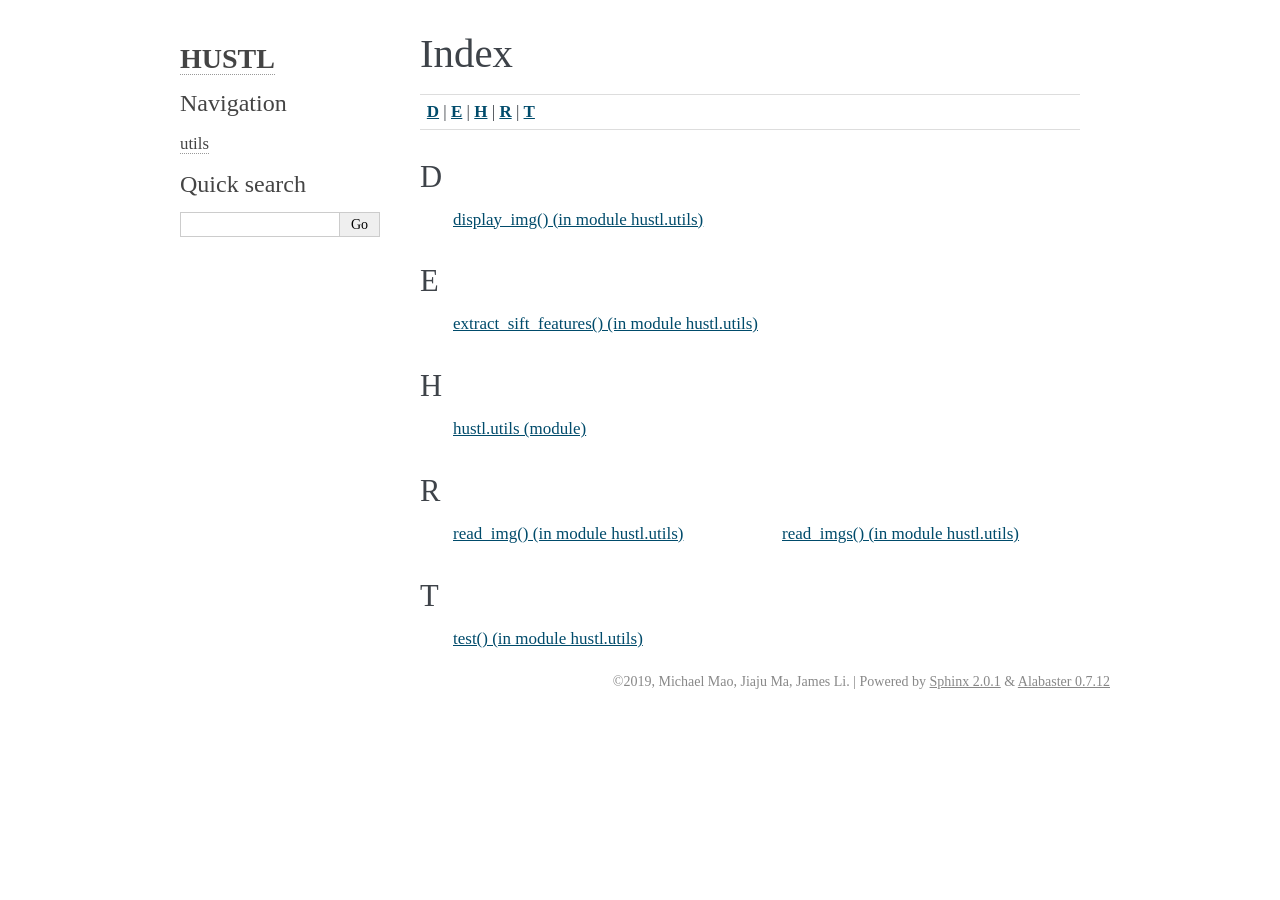
==== docs/genindex.html @ 1e319777 "adds doc support" ====
<!DOCTYPE html>

<html xmlns="http://www.w3.org/1999/xhtml">
  <head>
    <meta charset="utf-8" />
    <title>Index &#8212; HUSTL 0.1 documentation</title>
    <link rel="stylesheet" href="_static/alabaster.css" type="text/css" />
    <link rel="stylesheet" href="_static/pygments.css" type="text/css" />
    <script type="text/javascript" id="documentation_options" data-url_root="./" src="_static/documentation_options.js"></script>
    <script type="text/javascript" src="_static/jquery.js"></script>
    <script type="text/javascript" src="_static/underscore.js"></script>
    <script type="text/javascript" src="_static/doctools.js"></script>
    <script type="text/javascript" src="_static/language_data.js"></script>
    <link rel="index" title="Index" href="#" />
    <link rel="search" title="Search" href="search.html" />
   
  <link rel="stylesheet" href="_static/custom.css" type="text/css" />
  
  
  <meta name="viewport" content="width=device-width, initial-scale=0.9, maximum-scale=0.9" />

  </head><body>
  

    <div class="document">
      <div class="documentwrapper">
        <div class="bodywrapper">
          

          <div class="body" role="main">
            

<h1 id="index">Index</h1>

<div class="genindex-jumpbox">
 <a href="#D"><strong>D</strong></a>
 | <a href="#E"><strong>E</strong></a>
 | <a href="#H"><strong>H</strong></a>
 | <a href="#R"><strong>R</strong></a>
 | <a href="#T"><strong>T</strong></a>
 
</div>
<h2 id="D">D</h2>
<table style="width: 100%" class="indextable genindextable"><tr>
  <td style="width: 33%; vertical-align: top;"><ul>
      <li><a href="utils.html#hustl.utils.display_img">display_img() (in module hustl.utils)</a>
</li>
  </ul></td>
</tr></table>

<h2 id="E">E</h2>
<table style="width: 100%" class="indextable genindextable"><tr>
  <td style="width: 33%; vertical-align: top;"><ul>
      <li><a href="utils.html#hustl.utils.extract_sift_features">extract_sift_features() (in module hustl.utils)</a>
</li>
  </ul></td>
</tr></table>

<h2 id="H">H</h2>
<table style="width: 100%" class="indextable genindextable"><tr>
  <td style="width: 33%; vertical-align: top;"><ul>
      <li><a href="utils.html#module-hustl.utils">hustl.utils (module)</a>
</li>
  </ul></td>
</tr></table>

<h2 id="R">R</h2>
<table style="width: 100%" class="indextable genindextable"><tr>
  <td style="width: 33%; vertical-align: top;"><ul>
      <li><a href="utils.html#hustl.utils.read_img">read_img() (in module hustl.utils)</a>
</li>
  </ul></td>
  <td style="width: 33%; vertical-align: top;"><ul>
      <li><a href="utils.html#hustl.utils.read_imgs">read_imgs() (in module hustl.utils)</a>
</li>
  </ul></td>
</tr></table>

<h2 id="T">T</h2>
<table style="width: 100%" class="indextable genindextable"><tr>
  <td style="width: 33%; vertical-align: top;"><ul>
      <li><a href="utils.html#hustl.utils.test">test() (in module hustl.utils)</a>
</li>
  </ul></td>
</tr></table>



          </div>
          
        </div>
      </div>
      <div class="sphinxsidebar" role="navigation" aria-label="main navigation">
        <div class="sphinxsidebarwrapper">
<h1 class="logo"><a href="index.html">HUSTL</a></h1>








<h3>Navigation</h3>
<ul>
<li class="toctree-l1"><a class="reference internal" href="utils.html">utils</a></li>
</ul>

<div class="relations">
<h3>Related Topics</h3>
<ul>
  <li><a href="index.html">Documentation overview</a><ul>
  </ul></li>
</ul>
</div>
<div id="searchbox" style="display: none" role="search">
  <h3>Quick search</h3>
    <div class="searchformwrapper">
    <form class="search" action="search.html" method="get">
      <input type="text" name="q" />
      <input type="submit" value="Go" />
    </form>
    </div>
</div>
<script type="text/javascript">$('#searchbox').show(0);</script>








        </div>
      </div>
      <div class="clearer"></div>
    </div>
    <div class="footer">
      &copy;2019, Michael Mao, Jiaju Ma, James Li.
      
      |
      Powered by <a href="http://sphinx-doc.org/">Sphinx 2.0.1</a>
      &amp; <a href="https://github.com/bitprophet/alabaster">Alabaster 0.7.12</a>
      
    </div>

    

    
  </body>
</html>
---- docs/_static/alabaster.css ----
@import url("basic.css");

/* -- page layout ----------------------------------------------------------- */

body {
    font-family: Georgia, serif;
    font-size: 17px;
    background-color: #fff;
    color: #000;
    margin: 0;
    padding: 0;
}


div.document {
    width: 940px;
    margin: 30px auto 0 auto;
}

div.documentwrapper {
    float: left;
    width: 100%;
}

div.bodywrapper {
    margin: 0 0 0 220px;
}

div.sphinxsidebar {
    width: 220px;
    font-size: 14px;
    line-height: 1.5;
}

hr {
    border: 1px solid #B1B4B6;
}

div.body {
    background-color: #fff;
    color: #3E4349;
    padding: 0 30px 0 30px;
}

div.body > .section {
    text-align: left;
}

div.footer {
    width: 940px;
    margin: 20px auto 30px auto;
    font-size: 14px;
    color: #888;
    text-align: right;
}

div.footer a {
    color: #888;
}

p.caption {
    font-family: inherit;
    font-size: inherit;
}


div.relations {
    display: none;
}


div.sphinxsidebar a {
    color: #444;
    text-decoration: none;
    border-bottom: 1px dotted #999;
}

div.sphinxsidebar a:hover {
    border-bottom: 1px solid #999;
}

div.sphinxsidebarwrapper {
    padding: 18px 10px;
}

div.sphinxsidebarwrapper p.logo {
    padding: 0;
    margin: -10px 0 0 0px;
    text-align: center;
}

div.sphinxsidebarwrapper h1.logo {
    margin-top: -10px;
    text-align: center;
    margin-bottom: 5px;
    text-align: left;
}

div.sphinxsidebarwrapper h1.logo-name {
    margin-top: 0px;
}

div.sphinxsidebarwrapper p.blurb {
    margin-top: 0;
    font-style: normal;
}

div.sphinxsidebar h3,
div.sphinxsidebar h4 {
    font-family: Georgia, serif;
    color: #444;
    font-size: 24px;
    font-weight: normal;
    margin: 0 0 5px 0;
    padding: 0;
}

div.sphinxsidebar h4 {
    font-size: 20px;
}

div.sphinxsidebar h3 a {
    color: #444;
}

div.sphinxsidebar p.logo a,
div.sphinxsidebar h3 a,
div.sphinxsidebar p.logo a:hover,
div.sphinxsidebar h3 a:hover {
    border: none;
}

div.sphinxsidebar p {
    color: #555;
    margin: 10px 0;
}

div.sphinxsidebar ul {
    margin: 10px 0;
    padding: 0;
    color: #000;
}

div.sphinxsidebar ul li.toctree-l1 > a {
    font-size: 120%;
}

div.sphinxsidebar ul li.toctree-l2 > a {
    font-size: 110%;
}

div.sphinxsidebar input {
    border: 1px solid #CCC;
    font-family: Georgia, serif;
    font-size: 1em;
}

div.sphinxsidebar hr {
    border: none;
    height: 1px;
    color: #AAA;
    background: #AAA;

    text-align: left;
    margin-left: 0;
    width: 50%;
}

div.sphinxsidebar .badge {
    border-bottom: none;
}

div.sphinxsidebar .badge:hover {
    border-bottom: none;
}

/* To address an issue with donation coming after search */
div.sphinxsidebar h3.donation {
    margin-top: 10px;
}

/* -- body styles ----------------------------------------------------------- */

a {
    color: #004B6B;
    text-decoration: underline;
}

a:hover {
    color: #6D4100;
    text-decoration: underline;
}

div.body h1,
div.body h2,
div.body h3,
div.body h4,
div.body h5,
div.body h6 {
    font-family: Georgia, serif;
    font-weight: normal;
    margin: 30px 0px 10px 0px;
    padding: 0;
}

div.body h1 { margin-top: 0; padding-top: 0; font-size: 240%; }
div.body h2 { font-size: 180%; }
div.body h3 { font-size: 150%; }
div.body h4 { font-size: 130%; }
div.body h5 { font-size: 100%; }
div.body h6 { font-size: 100%; }

a.headerlink {
    color: #DDD;
    padding: 0 4px;
    text-decoration: none;
}

a.headerlink:hover {
    color: #444;
    background: #EAEAEA;
}

div.body p, div.body dd, div.body li {
    line-height: 1.4em;
}

div.admonition {
    margin: 20px 0px;
    padding: 10px 30px;
    background-color: #EEE;
    border: 1px solid #CCC;
}

div.admonition tt.xref, div.admonition code.xref, div.admonition a tt {
    background-color: #FBFBFB;
    border-bottom: 1px solid #fafafa;
}

div.admonition p.admonition-title {
    font-family: Georgia, serif;
    font-weight: normal;
    font-size: 24px;
    margin: 0 0 10px 0;
    padding: 0;
    line-height: 1;
}

div.admonition p.last {
    margin-bottom: 0;
}

div.highlight {
    background-color: #fff;
}

dt:target, .highlight {
    background: #FAF3E8;
}

div.warning {
    background-color: #FCC;
    border: 1px solid #FAA;
}

div.danger {
    background-color: #FCC;
    border: 1px solid #FAA;
    -moz-box-shadow: 2px 2px 4px #D52C2C;
    -webkit-box-shadow: 2px 2px 4px #D52C2C;
    box-shadow: 2px 2px 4px #D52C2C;
}

div.error {
    background-color: #FCC;
    border: 1px solid #FAA;
    -moz-box-shadow: 2px 2px 4px #D52C2C;
    -webkit-box-shadow: 2px 2px 4px #D52C2C;
    box-shadow: 2px 2px 4px #D52C2C;
}

div.caution {
    background-color: #FCC;
    border: 1px solid #FAA;
}

div.attention {
    background-color: #FCC;
    border: 1px solid #FAA;
}

div.important {
    background-color: #EEE;
    border: 1px solid #CCC;
}

div.note {
    background-color: #EEE;
    border: 1px solid #CCC;
}

div.tip {
    background-color: #EEE;
    border: 1px solid #CCC;
}

div.hint {
    background-color: #EEE;
    border: 1px solid #CCC;
}

div.seealso {
    background-color: #EEE;
    border: 1px solid #CCC;
}

div.topic {
    background-color: #EEE;
}

p.admonition-title {
    display: inline;
}

p.admonition-title:after {
    content: ":";
}

pre, tt, code {
    font-family: 'Consolas', 'Menlo', 'DejaVu Sans Mono', 'Bitstream Vera Sans Mono', monospace;
    font-size: 0.9em;
}

.hll {
    background-color: #FFC;
    margin: 0 -12px;
    padding: 0 12px;
    display: block;
}

img.screenshot {
}

tt.descname, tt.descclassname, code.descname, code.descclassname {
    font-size: 0.95em;
}

tt.descname, code.descname {
    padding-right: 0.08em;
}

img.screenshot {
    -moz-box-shadow: 2px 2px 4px #EEE;
    -webkit-box-shadow: 2px 2px 4px #EEE;
    box-shadow: 2px 2px 4px #EEE;
}

table.docutils {
    border: 1px solid #888;
    -moz-box-shadow: 2px 2px 4px #EEE;
    -webkit-box-shadow: 2px 2px 4px #EEE;
    box-shadow: 2px 2px 4px #EEE;
}

table.docutils td, table.docutils th {
    border: 1px solid #888;
    padding: 0.25em 0.7em;
}

table.field-list, table.footnote {
    border: none;
    -moz-box-shadow: none;
    -webkit-box-shadow: none;
    box-shadow: none;
}

table.footnote {
    margin: 15px 0;
    width: 100%;
    border: 1px solid #EEE;
    background: #FDFDFD;
    font-size: 0.9em;
}

table.footnote + table.footnote {
    margin-top: -15px;
    border-top: none;
}

table.field-list th {
    padding: 0 0.8em 0 0;
}

table.field-list td {
    padding: 0;
}

table.field-list p {
    margin-bottom: 0.8em;
}

/* Cloned from
 * https://github.com/sphinx-doc/sphinx/commit/ef60dbfce09286b20b7385333d63a60321784e68
 */
.field-name {
    -moz-hyphens: manual;
    -ms-hyphens: manual;
    -webkit-hyphens: manual;
    hyphens: manual;
}

table.footnote td.label {
    width: .1px;
    padding: 0.3em 0 0.3em 0.5em;
}

table.footnote td {
    padding: 0.3em 0.5em;
}

dl {
    margin: 0;
    padding: 0;
}

dl dd {
    margin-left: 30px;
}

blockquote {
    margin: 0 0 0 30px;
    padding: 0;
}

ul, ol {
    /* Matches the 30px from the narrow-screen "li > ul" selector below */
    margin: 10px 0 10px 30px;
    padding: 0;
}

pre {
    background: #EEE;
    padding: 7px 30px;
    margin: 15px 0px;
    line-height: 1.3em;
}

div.viewcode-block:target {
    background: #ffd;
}

dl pre, blockquote pre, li pre {
    margin-left: 0;
    padding-left: 30px;
}

tt, code {
    background-color: #ecf0f3;
    color: #222;
    /* padding: 1px 2px; */
}

tt.xref, code.xref, a tt {
    background-color: #FBFBFB;
    border-bottom: 1px solid #fff;
}

a.reference {
    text-decoration: none;
    border-bottom: 1px dotted #004B6B;
}

/* Don't put an underline on images */
a.image-reference, a.image-reference:hover {
    border-bottom: none;
}

a.reference:hover {
    border-bottom: 1px solid #6D4100;
}

a.footnote-reference {
    text-decoration: none;
    font-size: 0.7em;
    vertical-align: top;
    border-bottom: 1px dotted #004B6B;
}

a.footnote-reference:hover {
    border-bottom: 1px solid #6D4100;
}

a:hover tt, a:hover code {
    background: #EEE;
}


@media screen and (max-width: 870px) {

    div.sphinxsidebar {
    	display: none;
    }

    div.document {
       width: 100%;

    }

    div.documentwrapper {
    	margin-left: 0;
    	margin-top: 0;
    	margin-right: 0;
    	margin-bottom: 0;
    }

    div.bodywrapper {
    	margin-top: 0;
    	margin-right: 0;
    	margin-bottom: 0;
    	margin-left: 0;
    }

    ul {
    	margin-left: 0;
    }

	li > ul {
        /* Matches the 30px from the "ul, ol" selector above */
		margin-left: 30px;
	}

    .document {
    	width: auto;
    }

    .footer {
    	width: auto;
    }

    .bodywrapper {
    	margin: 0;
    }

    .footer {
    	width: auto;
    }

    .github {
        display: none;
    }



}



@media screen and (max-width: 875px) {

    body {
        margin: 0;
        padding: 20px 30px;
    }

    div.documentwrapper {
        float: none;
        background: #fff;
    }

    div.sphinxsidebar {
        display: block;
        float: none;
        width: 102.5%;
        margin: 50px -30px -20px -30px;
        padding: 10px 20px;
        background: #333;
        color: #FFF;
    }

    div.sphinxsidebar h3, div.sphinxsidebar h4, div.sphinxsidebar p,
    div.sphinxsidebar h3 a {
        color: #fff;
    }

    div.sphinxsidebar a {
        color: #AAA;
    }

    div.sphinxsidebar p.logo {
        display: none;
    }

    div.document {
        width: 100%;
        margin: 0;
    }

    div.footer {
        display: none;
    }

    div.bodywrapper {
        margin: 0;
    }

    div.body {
        min-height: 0;
        padding: 0;
    }

    .rtd_doc_footer {
        display: none;
    }

    .document {
        width: auto;
    }

    .footer {
        width: auto;
    }

    .footer {
        width: auto;
    }

    .github {
        display: none;
    }
}


/* misc. */

.revsys-inline {
    display: none!important;
}

/* Make nested-list/multi-paragraph items look better in Releases changelog
 * pages. Without this, docutils' magical list fuckery causes inconsistent
 * formatting between different release sub-lists.
 */
div#changelog > div.section > ul > li > p:only-child {
    margin-bottom: 0;
}

/* Hide fugly table cell borders in ..bibliography:: directive output */
table.docutils.citation, table.docutils.citation td, table.docutils.citation th {
  border: none;
  /* Below needed in some edge cases; if not applied, bottom shadows appear */
  -moz-box-shadow: none;
  -webkit-box-shadow: none;
  box-shadow: none;
}


/* relbar */

.related {
    line-height: 30px;
    width: 100%;
    font-size: 0.9rem;
}

.related.top {
    border-bottom: 1px solid #EEE;
    margin-bottom: 20px;
}

.related.bottom {
    border-top: 1px solid #EEE;
}

.related ul {
    padding: 0;
    margin: 0;
    list-style: none;
}

.related li {
    display: inline;
}

nav#rellinks {
    float: right;
}

nav#rellinks li+li:before {
    content: "|";
}

nav#breadcrumbs li+li:before {
    content: "\00BB";
}

/* Hide certain items when printing */
@media print {
    div.related {
        display: none;
    }
}
---- docs/_static/pygments.css ----
.highlight .hll { background-color: #ffffcc }
.highlight  { background: #f8f8f8; }
.highlight .c { color: #8f5902; font-style: italic } /* Comment */
.highlight .err { color: #a40000; border: 1px solid #ef2929 } /* Error */
.highlight .g { color: #000000 } /* Generic */
.highlight .k { color: #004461; font-weight: bold } /* Keyword */
.highlight .l { color: #000000 } /* Literal */
.highlight .n { color: #000000 } /* Name */
.highlight .o { color: #582800 } /* Operator */
.highlight .x { color: #000000 } /* Other */
.highlight .p { color: #000000; font-weight: bold } /* Punctuation */
.highlight .ch { color: #8f5902; font-style: italic } /* Comment.Hashbang */
.highlight .cm { color: #8f5902; font-style: italic } /* Comment.Multiline */
.highlight .cp { color: #8f5902 } /* Comment.Preproc */
.highlight .cpf { color: #8f5902; font-style: italic } /* Comment.PreprocFile */
.highlight .c1 { color: #8f5902; font-style: italic } /* Comment.Single */
.highlight .cs { color: #8f5902; font-style: italic } /* Comment.Special */
.highlight .gd { color: #a40000 } /* Generic.Deleted */
.highlight .ge { color: #000000; font-style: italic } /* Generic.Emph */
.highlight .gr { color: #ef2929 } /* Generic.Error */
.highlight .gh { color: #000080; font-weight: bold } /* Generic.Heading */
.highlight .gi { color: #00A000 } /* Generic.Inserted */
.highlight .go { color: #888888 } /* Generic.Output */
.highlight .gp { color: #745334 } /* Generic.Prompt */
.highlight .gs { color: #000000; font-weight: bold } /* Generic.Strong */
.highlight .gu { color: #800080; font-weight: bold } /* Generic.Subheading */
.highlight .gt { color: #a40000; font-weight: bold } /* Generic.Traceback */
.highlight .kc { color: #004461; font-weight: bold } /* Keyword.Constant */
.highlight .kd { color: #004461; font-weight: bold } /* Keyword.Declaration */
.highlight .kn { color: #004461; font-weight: bold } /* Keyword.Namespace */
.highlight .kp { color: #004461; font-weight: bold } /* Keyword.Pseudo */
.highlight .kr { color: #004461; font-weight: bold } /* Keyword.Reserved */
.highlight .kt { color: #004461; font-weight: bold } /* Keyword.Type */
.highlight .ld { color: #000000 } /* Literal.Date */
.highlight .m { color: #990000 } /* Literal.Number */
.highlight .s { color: #4e9a06 } /* Literal.String */
.highlight .na { color: #c4a000 } /* Name.Attribute */
.highlight .nb { color: #004461 } /* Name.Builtin */
.highlight .nc { color: #000000 } /* Name.Class */
.highlight .no { color: #000000 } /* Name.Constant */
.highlight .nd { color: #888888 } /* Name.Decorator */
.highlight .ni { color: #ce5c00 } /* Name.Entity */
.highlight .ne { color: #cc0000; font-weight: bold } /* Name.Exception */
.highlight .nf { color: #000000 } /* Name.Function */
.highlight .nl { color: #f57900 } /* Name.Label */
.highlight .nn { color: #000000 } /* Name.Namespace */
.highlight .nx { color: #000000 } /* Name.Other */
.highlight .py { color: #000000 } /* Name.Property */
.highlight .nt { color: #004461; font-weight: bold } /* Name.Tag */
.highlight .nv { color: #000000 } /* Name.Variable */
.highlight .ow { color: #004461; font-weight: bold } /* Operator.Word */
.highlight .w { color: #f8f8f8; text-decoration: underline } /* Text.Whitespace */
.highlight .mb { color: #990000 } /* Literal.Number.Bin */
.highlight .mf { color: #990000 } /* Literal.Number.Float */
.highlight .mh { color: #990000 } /* Literal.Number.Hex */
.highlight .mi { color: #990000 } /* Literal.Number.Integer */
.highlight .mo { color: #990000 } /* Literal.Number.Oct */
.highlight .sa { color: #4e9a06 } /* Literal.String.Affix */
.highlight .sb { color: #4e9a06 } /* Literal.String.Backtick */
.highlight .sc { color: #4e9a06 } /* Literal.String.Char */
.highlight .dl { color: #4e9a06 } /* Literal.String.Delimiter */
.highlight .sd { color: #8f5902; font-style: italic } /* Literal.String.Doc */
.highlight .s2 { color: #4e9a06 } /* Literal.String.Double */
.highlight .se { color: #4e9a06 } /* Literal.String.Escape */
.highlight .sh { color: #4e9a06 } /* Literal.String.Heredoc */
.highlight .si { color: #4e9a06 } /* Literal.String.Interpol */
.highlight .sx { color: #4e9a06 } /* Literal.String.Other */
.highlight .sr { color: #4e9a06 } /* Literal.String.Regex */
.highlight .s1 { color: #4e9a06 } /* Literal.String.Single */
.highlight .ss { color: #4e9a06 } /* Literal.String.Symbol */
.highlight .bp { color: #3465a4 } /* Name.Builtin.Pseudo */
.highlight .fm { color: #000000 } /* Name.Function.Magic */
.highlight .vc { color: #000000 } /* Name.Variable.Class */
.highlight .vg { color: #000000 } /* Name.Variable.Global */
.highlight .vi { color: #000000 } /* Name.Variable.Instance */
.highlight .vm { color: #000000 } /* Name.Variable.Magic */
.highlight .il { color: #990000 } /* Literal.Number.Integer.Long */
---- docs/_static/custom.css ----
/* This file intentionally left blank. */
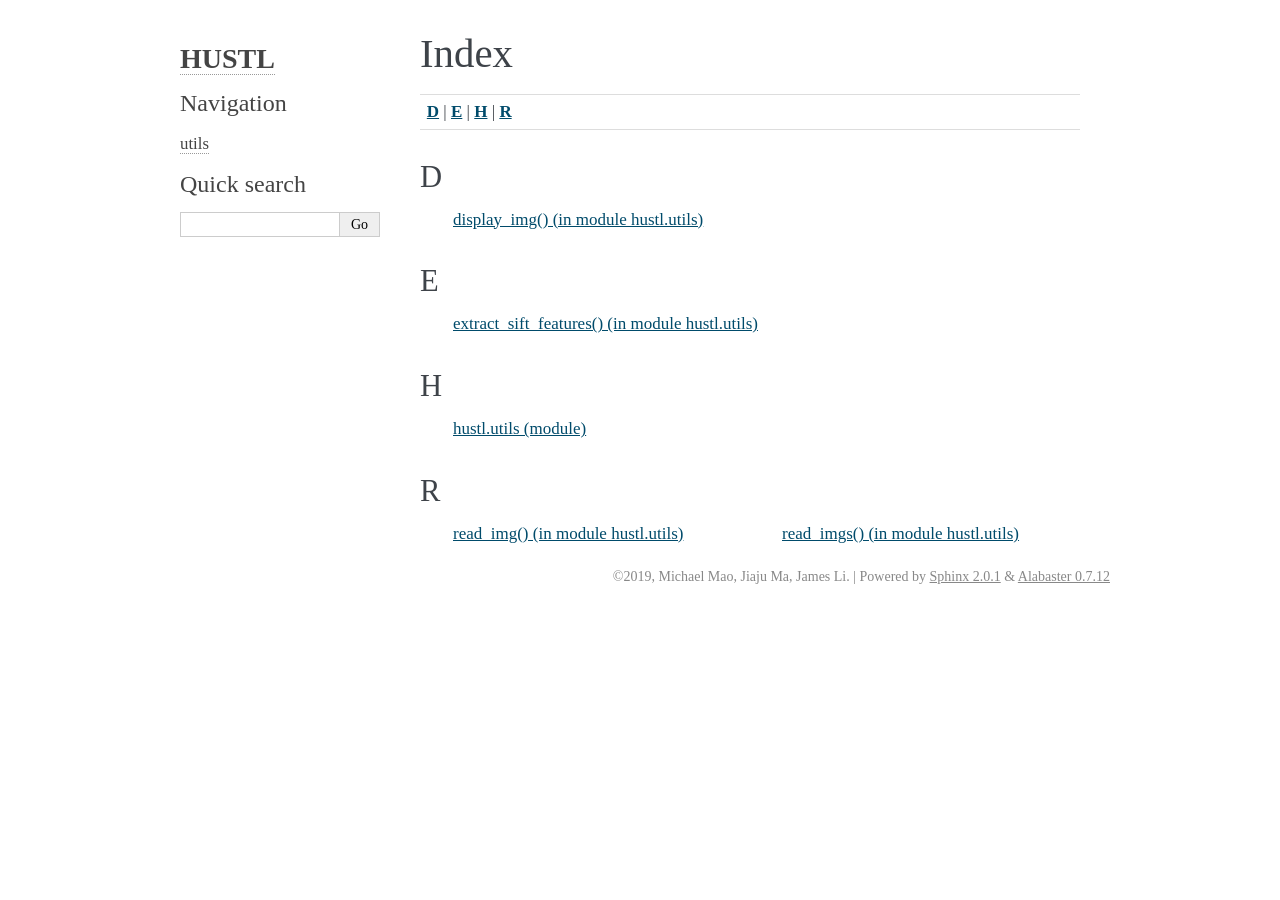
==== commit 3172f743: "clean up docs" ====
--- a/docs/genindex.html
+++ b/docs/genindex.html
@@ -13,6 +13,7 @@
     <script type="text/javascript" src="_static/underscore.js"></script>
     <script type="text/javascript" src="_static/doctools.js"></script>
     <script type="text/javascript" src="_static/language_data.js"></script>
+    <link rel="canonical" href="michaelmao.me/HUSTL/genindex.html" />
     <link rel="index" title="Index" href="#" />
     <link rel="search" title="Search" href="search.html" />
    
@@ -39,7 +40,6 @@
  | <a href="#E"><strong>E</strong></a>
  | <a href="#H"><strong>H</strong></a>
  | <a href="#R"><strong>R</strong></a>
- | <a href="#T"><strong>T</strong></a>
  
 </div>
 <h2 id="D">D</h2>
@@ -74,14 +74,6 @@
   </ul></td>
   <td style="width: 33%; vertical-align: top;"><ul>
       <li><a href="utils.html#hustl.utils.read_imgs">read_imgs() (in module hustl.utils)</a>
-</li>
-  </ul></td>
-</tr></table>
-
-<h2 id="T">T</h2>
-<table style="width: 100%" class="indextable genindextable"><tr>
-  <td style="width: 33%; vertical-align: top;"><ul>
-      <li><a href="utils.html#hustl.utils.test">test() (in module hustl.utils)</a>
 </li>
   </ul></td>
 </tr></table>
--- a/docs/_static/custom.css
+++ b/docs/_static/custom.css
@@ -1 +1 @@
-/* This file intentionally left blank. */
+/* Intentionally left empty */
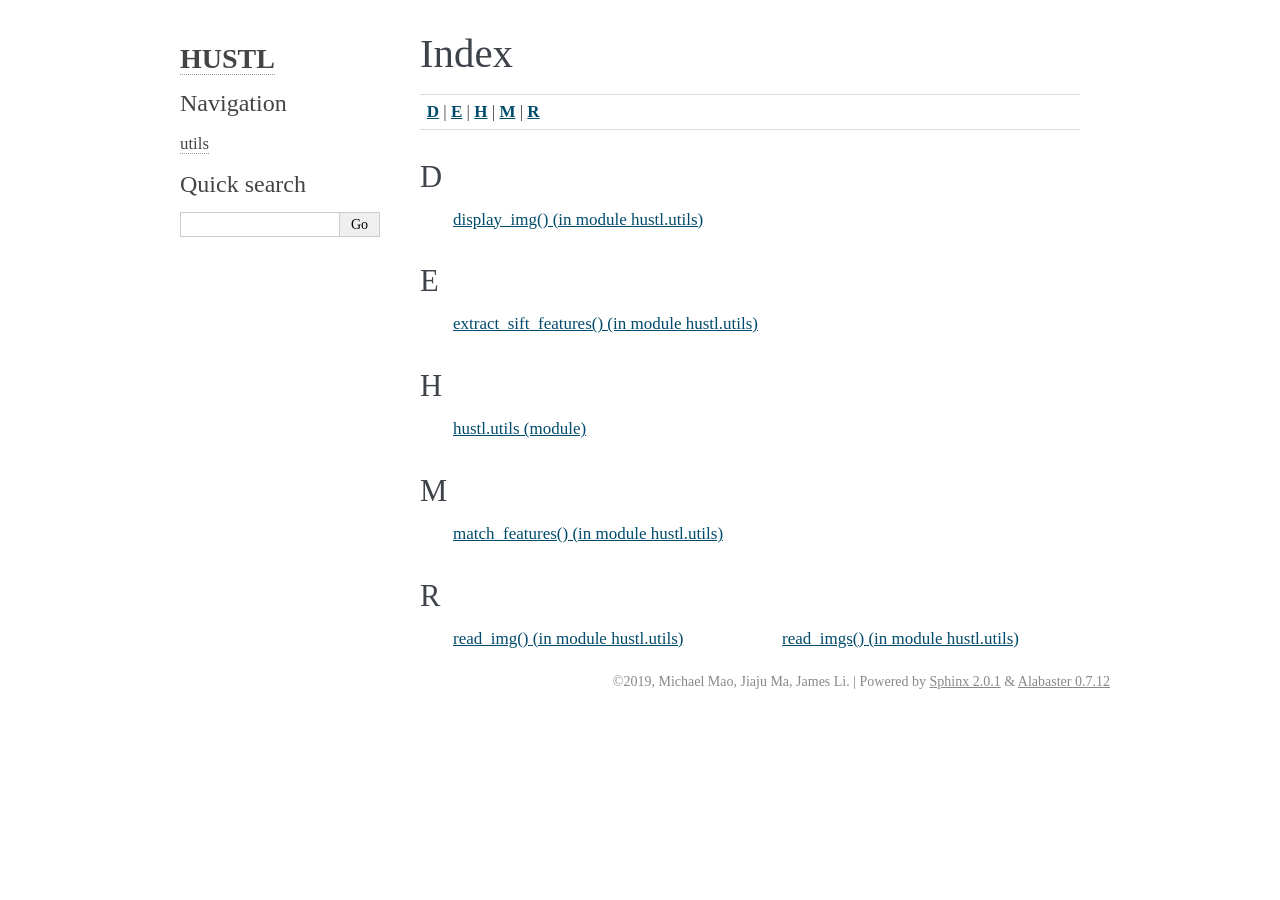
==== commit db529964: "boundary bug fix" ====
--- a/docs/genindex.html
+++ b/docs/genindex.html
@@ -39,6 +39,7 @@
  <a href="#D"><strong>D</strong></a>
  | <a href="#E"><strong>E</strong></a>
  | <a href="#H"><strong>H</strong></a>
+ | <a href="#M"><strong>M</strong></a>
  | <a href="#R"><strong>R</strong></a>
  
 </div>
@@ -62,6 +63,14 @@
 <table style="width: 100%" class="indextable genindextable"><tr>
   <td style="width: 33%; vertical-align: top;"><ul>
       <li><a href="utils.html#module-hustl.utils">hustl.utils (module)</a>
+</li>
+  </ul></td>
+</tr></table>
+
+<h2 id="M">M</h2>
+<table style="width: 100%" class="indextable genindextable"><tr>
+  <td style="width: 33%; vertical-align: top;"><ul>
+      <li><a href="utils.html#hustl.utils.match_features">match_features() (in module hustl.utils)</a>
 </li>
   </ul></td>
 </tr></table>
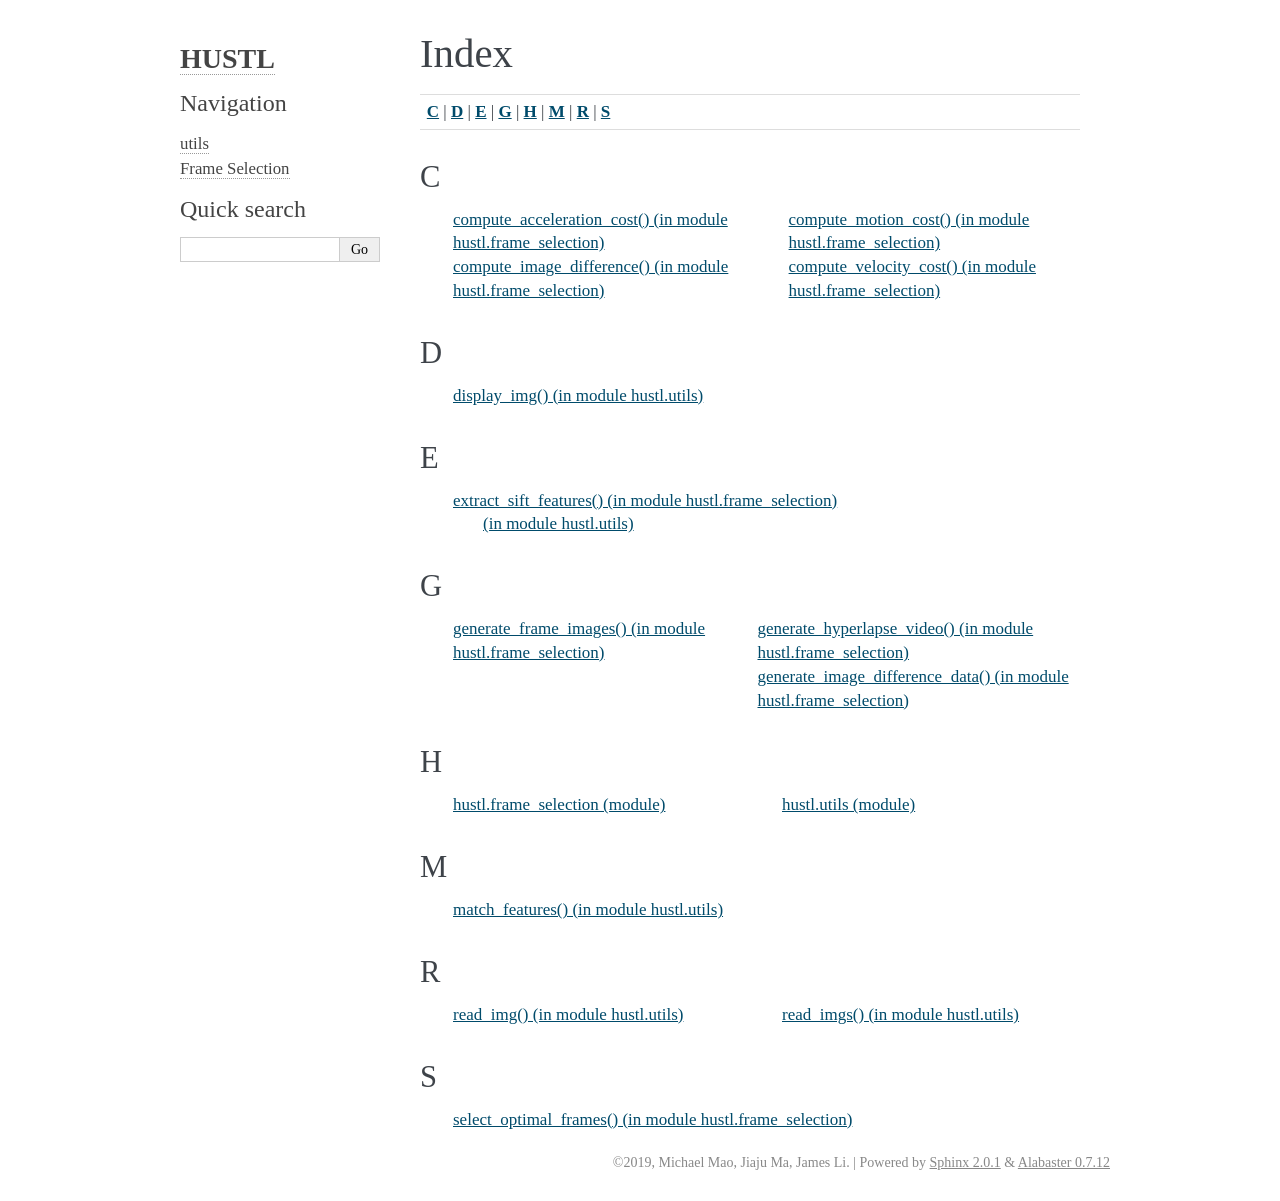
==== commit 60f8ff87: "update documentation" ====
--- a/docs/genindex.html
+++ b/docs/genindex.html
@@ -36,13 +36,32 @@
 <h1 id="index">Index</h1>
 
 <div class="genindex-jumpbox">
- <a href="#D"><strong>D</strong></a>
+ <a href="#C"><strong>C</strong></a>
+ | <a href="#D"><strong>D</strong></a>
  | <a href="#E"><strong>E</strong></a>
+ | <a href="#G"><strong>G</strong></a>
  | <a href="#H"><strong>H</strong></a>
  | <a href="#M"><strong>M</strong></a>
  | <a href="#R"><strong>R</strong></a>
+ | <a href="#S"><strong>S</strong></a>
  
 </div>
+<h2 id="C">C</h2>
+<table style="width: 100%" class="indextable genindextable"><tr>
+  <td style="width: 33%; vertical-align: top;"><ul>
+      <li><a href="frame_selection.html#hustl.frame_selection.compute_acceleration_cost">compute_acceleration_cost() (in module hustl.frame_selection)</a>
+</li>
+      <li><a href="frame_selection.html#hustl.frame_selection.compute_image_difference">compute_image_difference() (in module hustl.frame_selection)</a>
+</li>
+  </ul></td>
+  <td style="width: 33%; vertical-align: top;"><ul>
+      <li><a href="frame_selection.html#hustl.frame_selection.compute_motion_cost">compute_motion_cost() (in module hustl.frame_selection)</a>
+</li>
+      <li><a href="frame_selection.html#hustl.frame_selection.compute_velocity_cost">compute_velocity_cost() (in module hustl.frame_selection)</a>
+</li>
+  </ul></td>
+</tr></table>
+
 <h2 id="D">D</h2>
 <table style="width: 100%" class="indextable genindextable"><tr>
   <td style="width: 33%; vertical-align: top;"><ul>
@@ -54,7 +73,25 @@
 <h2 id="E">E</h2>
 <table style="width: 100%" class="indextable genindextable"><tr>
   <td style="width: 33%; vertical-align: top;"><ul>
-      <li><a href="utils.html#hustl.utils.extract_sift_features">extract_sift_features() (in module hustl.utils)</a>
+      <li><a href="frame_selection.html#hustl.frame_selection.extract_sift_features">extract_sift_features() (in module hustl.frame_selection)</a>
+
+      <ul>
+        <li><a href="utils.html#hustl.utils.extract_sift_features">(in module hustl.utils)</a>
+</li>
+      </ul></li>
+  </ul></td>
+</tr></table>
+
+<h2 id="G">G</h2>
+<table style="width: 100%" class="indextable genindextable"><tr>
+  <td style="width: 33%; vertical-align: top;"><ul>
+      <li><a href="frame_selection.html#hustl.frame_selection.generate_frame_images">generate_frame_images() (in module hustl.frame_selection)</a>
+</li>
+  </ul></td>
+  <td style="width: 33%; vertical-align: top;"><ul>
+      <li><a href="frame_selection.html#hustl.frame_selection.generate_hyperlapse_video">generate_hyperlapse_video() (in module hustl.frame_selection)</a>
+</li>
+      <li><a href="frame_selection.html#hustl.frame_selection.generate_image_difference_data">generate_image_difference_data() (in module hustl.frame_selection)</a>
 </li>
   </ul></td>
 </tr></table>
@@ -62,6 +99,10 @@
 <h2 id="H">H</h2>
 <table style="width: 100%" class="indextable genindextable"><tr>
   <td style="width: 33%; vertical-align: top;"><ul>
+      <li><a href="frame_selection.html#module-hustl.frame_selection">hustl.frame_selection (module)</a>
+</li>
+  </ul></td>
+  <td style="width: 33%; vertical-align: top;"><ul>
       <li><a href="utils.html#module-hustl.utils">hustl.utils (module)</a>
 </li>
   </ul></td>
@@ -83,6 +124,14 @@
   </ul></td>
   <td style="width: 33%; vertical-align: top;"><ul>
       <li><a href="utils.html#hustl.utils.read_imgs">read_imgs() (in module hustl.utils)</a>
+</li>
+  </ul></td>
+</tr></table>
+
+<h2 id="S">S</h2>
+<table style="width: 100%" class="indextable genindextable"><tr>
+  <td style="width: 33%; vertical-align: top;"><ul>
+      <li><a href="frame_selection.html#hustl.frame_selection.select_optimal_frames">select_optimal_frames() (in module hustl.frame_selection)</a>
 </li>
   </ul></td>
 </tr></table>
@@ -107,6 +156,7 @@
 <h3>Navigation</h3>
 <ul>
 <li class="toctree-l1"><a class="reference internal" href="utils.html">utils</a></li>
+<li class="toctree-l1"><a class="reference internal" href="frame_selection.html">Frame Selection</a></li>
 </ul>
 
 <div class="relations">
